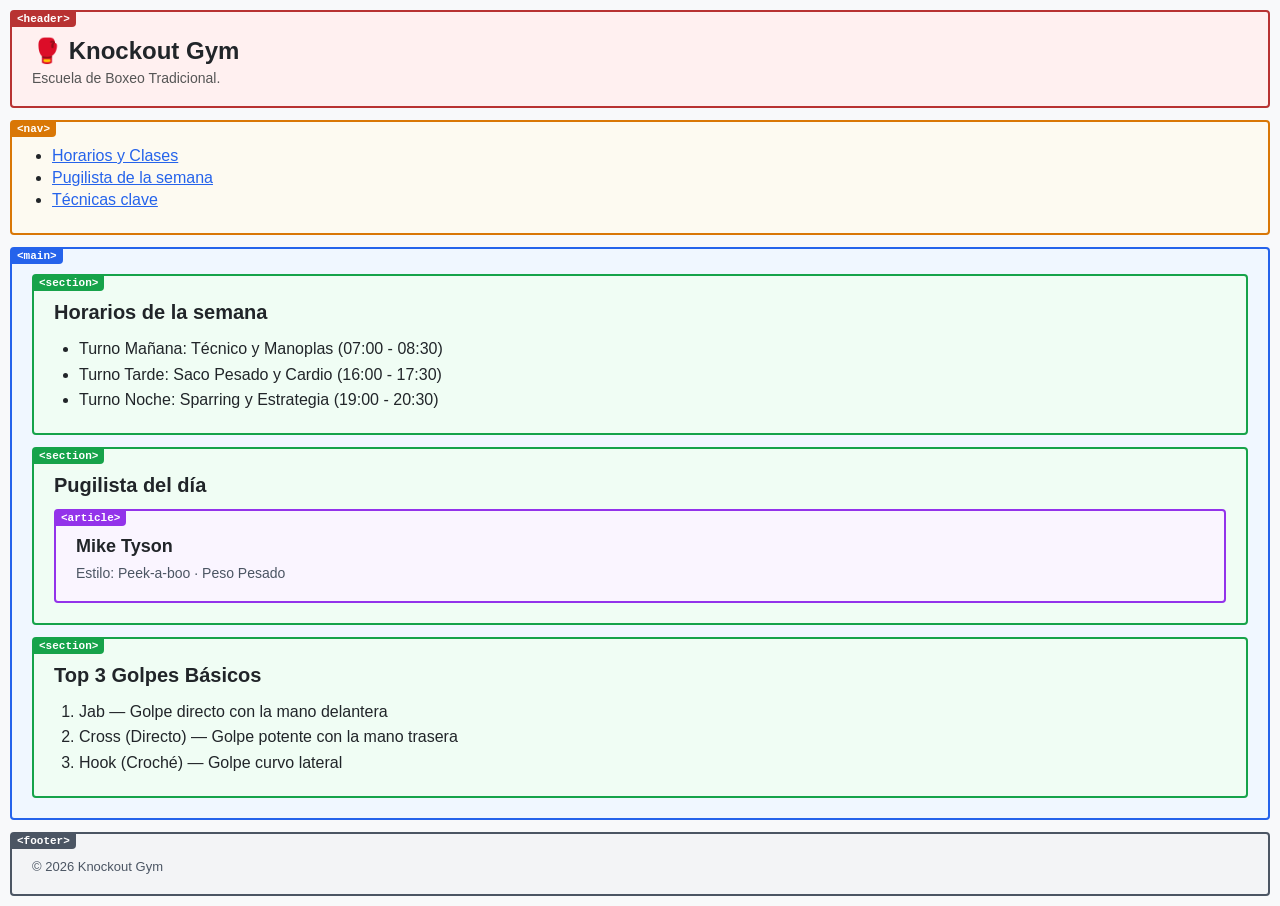
==== index.html @ 9f0edeab "Maquetado referencia a maquetado del ing" ====
<!DOCTYPE html>
<html lang="es">
<head>
    <meta charset="UTF-8">
    <meta name="viewport" content="width=device-width, initial-scale=1.0">
    <title>Maquetado </title>
    <style>
        * {
            box-sizing: border-box;
            margin: 0;
            padding: 0;
            font-family: Arial, Helvetica, sans-serif;
        }

        body {
            background-color: #f8f9fa;
            padding: 10px;
            color: #212529;
            display: flex;
            flex-direction: column;
            gap: 12px;
        }

        header, nav, main, section, article, footer {
            position: relative;
            border-radius: 4px;
            padding: 25px 20px 20px 20px;
        }

        header::before, nav::before, main::before, section::before, article::before, footer::before {
            position: absolute;
            top: -1px;
            left: -1px;
            font-size: 11px;
            font-weight: bold;
            font-family: monospace;
            color: #ffffff;
            padding: 2px 6px;
            border-bottom-right-radius: 4px;
            border-top-left-radius: 4px;
        }

        header {
            border: 2px solid #b83232;
            background-color: #fff0f0;
        }
        header::before {
            content: "<header>";
            background-color: #b83232;
        }
        header h1 {
            font-size: 24px;
            margin-bottom: 5px;
        }
        header p {
            font-size: 14px;
            color: #555;
        }

        nav {
            border: 2px solid #d97706;
            background-color: #fffbeeb3;
        }
        nav::before {
            content: "<nav>";
            background-color: #d97706;
        }
        nav ul {
            list-style: disc;
            padding-left: 20px;
        }
        nav li {
            margin-bottom: 4px;
        }
        nav a {
            color: #2563eb;
            text-decoration: underline;
        }

        main {
            border: 2px solid #2563eb;
            background-color: #f0f7ff;
            display: flex;
            flex-direction: column;
            gap: 12px;
        }
        main::before {
            content: "<main>";
            background-color: #2563eb;
        }

        section {
            border: 2px solid #16a34a;
            background-color: #f0fdf4;
        }
        section::before {
            content: "<section>";
            background-color: #16a34a;
        }
        section h2 {
            font-size: 20px;
            margin-bottom: 12px;
        }
        section ul, section ol {
            padding-left: 25px;
            line-height: 1.6;
        }

        article {
            border: 2px solid #9333ea;
            background-color: #faf5ff;
            margin-top: 10px;
        }
        article::before {
            content: "<article>";
            background-color: #9333ea;
        }
        article h3 {
            font-size: 18px;
            margin-bottom: 8px;
        }
        article p {
            font-size: 14px;
            color: #4b5563;
        }

        footer {
            border: 2px solid #4b5563;
            background-color: #f3f4f6;
            font-size: 13px;
            color: #4b5563;
        }
        footer::before {
            content: "<footer>";
            background-color: #4b5563;
        }
    </style>
</head>
<body>

    <header>
        <h1>🥊 Knockout Gym</h1>
        <p>Escuela de Boxeo Tradicional.</p>
    </header>

    <nav>
        <ul>
            <li><a href="#horarios">Horarios y Clases</a></li>
            <li><a href="#destacado">Pugilista de la semana</a></li>
            <li><a href="#tecnicas">Técnicas clave</a></li>
        </ul>
    </nav>

    <main>

        <section id="horarios">
            <h2>Horarios de la semana</h2>
            <ul>
                <li>Turno Mañana: Técnico y Manoplas (07:00 - 08:30)</li>
                <li>Turno Tarde: Saco Pesado y Cardio (16:00 - 17:30)</li>
                <li>Turno Noche: Sparring y Estrategia (19:00 - 20:30)</li>
            </ul>
        </section>

        <section id="destacado">
            <h2>Pugilista del día</h2>
            <article>
                <h3>Mike Tyson</h3>
                <p>Estilo: Peek-a-boo · Peso Pesado</p>
            </article>
        </section>

        <section id="tecnicas">
            <h2>Top 3 Golpes Básicos</h2>
            <ol>
                <li>Jab — Golpe directo con la mano delantera</li>
                <li>Cross (Directo) — Golpe potente con la mano trasera</li>
                <li>Hook (Croché) — Golpe curvo lateral</li>
            </ol>
        </section>

    </main>

    <footer>
        <p>&copy; 2026 Knockout Gym</p>
    </footer>

</body>
</html>
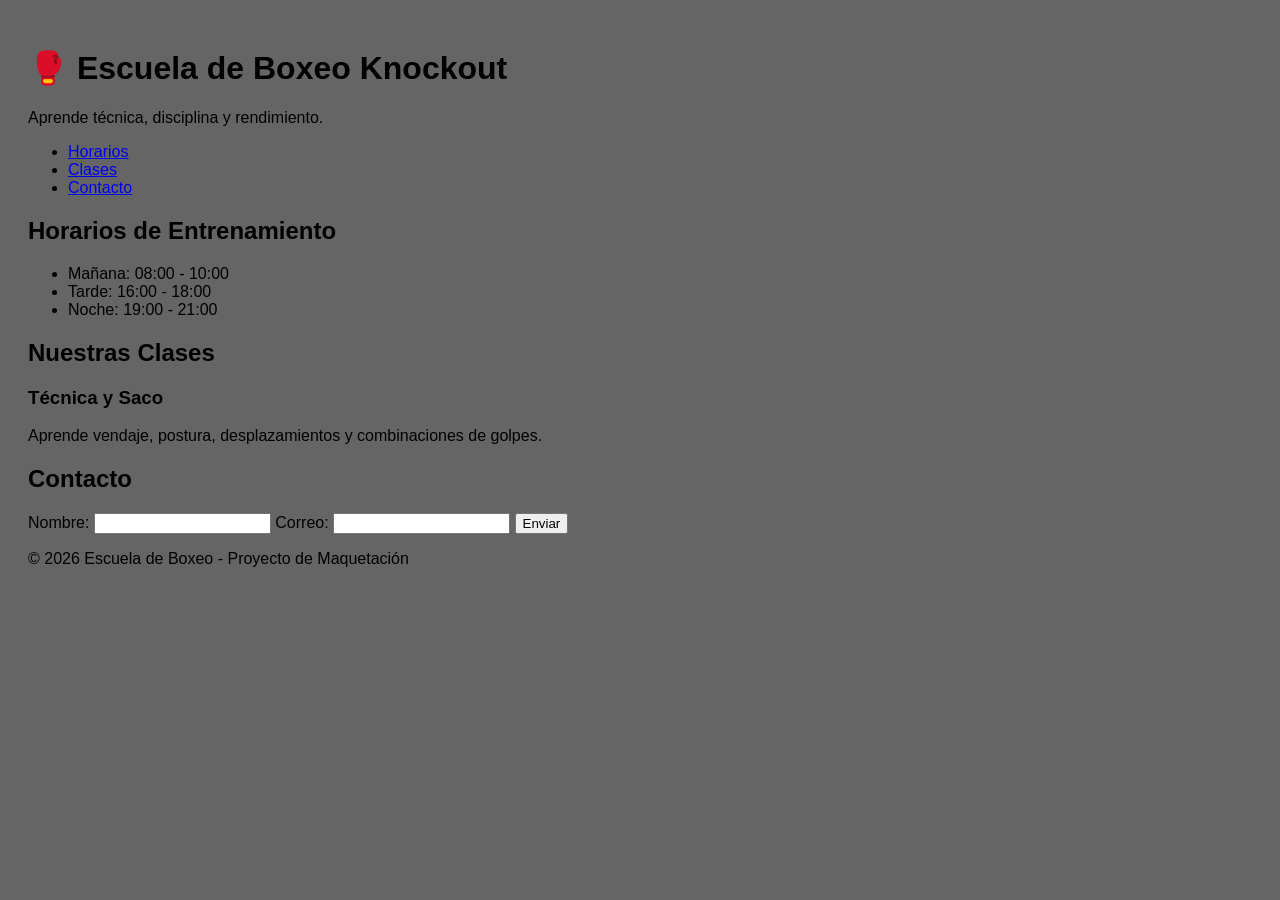
==== commit f40d6a17: "Estilos Creación del archivo CSS" ====
--- a/index.html
+++ b/index.html
@@ -2,188 +2,61 @@
 <html lang="es">
 <head>
     <meta charset="UTF-8">
-    <meta name="viewport" content="width=device-width, initial-scale=1.0">
-    <title>Maquetado </title>
-    <style>
-        * {
-            box-sizing: border-box;
-            margin: 0;
-            padding: 0;
-            font-family: Arial, Helvetica, sans-serif;
-        }
-
-        body {
-            background-color: #f8f9fa;
-            padding: 10px;
-            color: #212529;
-            display: flex;
-            flex-direction: column;
-            gap: 12px;
-        }
-
-        header, nav, main, section, article, footer {
-            position: relative;
-            border-radius: 4px;
-            padding: 25px 20px 20px 20px;
-        }
-
-        header::before, nav::before, main::before, section::before, article::before, footer::before {
-            position: absolute;
-            top: -1px;
-            left: -1px;
-            font-size: 11px;
-            font-weight: bold;
-            font-family: monospace;
-            color: #ffffff;
-            padding: 2px 6px;
-            border-bottom-right-radius: 4px;
-            border-top-left-radius: 4px;
-        }
-
-        header {
-            border: 2px solid #b83232;
-            background-color: #fff0f0;
-        }
-        header::before {
-            content: "<header>";
-            background-color: #b83232;
-        }
-        header h1 {
-            font-size: 24px;
-            margin-bottom: 5px;
-        }
-        header p {
-            font-size: 14px;
-            color: #555;
-        }
-
-        nav {
-            border: 2px solid #d97706;
-            background-color: #fffbeeb3;
-        }
-        nav::before {
-            content: "<nav>";
-            background-color: #d97706;
-        }
-        nav ul {
-            list-style: disc;
-            padding-left: 20px;
-        }
-        nav li {
-            margin-bottom: 4px;
-        }
-        nav a {
-            color: #2563eb;
-            text-decoration: underline;
-        }
-
-        main {
-            border: 2px solid #2563eb;
-            background-color: #f0f7ff;
-            display: flex;
-            flex-direction: column;
-            gap: 12px;
-        }
-        main::before {
-            content: "<main>";
-            background-color: #2563eb;
-        }
-
-        section {
-            border: 2px solid #16a34a;
-            background-color: #f0fdf4;
-        }
-        section::before {
-            content: "<section>";
-            background-color: #16a34a;
-        }
-        section h2 {
-            font-size: 20px;
-            margin-bottom: 12px;
-        }
-        section ul, section ol {
-            padding-left: 25px;
-            line-height: 1.6;
-        }
-
-        article {
-            border: 2px solid #9333ea;
-            background-color: #faf5ff;
-            margin-top: 10px;
-        }
-        article::before {
-            content: "<article>";
-            background-color: #9333ea;
-        }
-        article h3 {
-            font-size: 18px;
-            margin-bottom: 8px;
-        }
-        article p {
-            font-size: 14px;
-            color: #4b5563;
-        }
-
-        footer {
-            border: 2px solid #4b5563;
-            background-color: #f3f4f6;
-            font-size: 13px;
-            color: #4b5563;
-        }
-        footer::before {
-            content: "<footer>";
-            background-color: #4b5563;
-        }
-    </style>
+    <title>Escuela de Boxeo</title>
+    <link rel="stylesheet" href="style.css">
 </head>
 <body>
 
     <header>
-        <h1>🥊 Knockout Gym</h1>
-        <p>Escuela de Boxeo Tradicional.</p>
+        <h1>🥊 Escuela de Boxeo Knockout</h1>
+        <p>Aprende técnica, disciplina y rendimiento.</p>
     </header>
 
     <nav>
         <ul>
-            <li><a href="#horarios">Horarios y Clases</a></li>
-            <li><a href="#destacado">Pugilista de la semana</a></li>
-            <li><a href="#tecnicas">Técnicas clave</a></li>
+            <li><a href="#horarios">Horarios</a></li>
+            <li><a href="#clases">Clases</a></li>
+            <li><a href="#contacto">Contacto</a></li>
         </ul>
     </nav>
 
     <main>
 
         <section id="horarios">
-            <h2>Horarios de la semana</h2>
+            <h2>Horarios de Entrenamiento</h2>
             <ul>
-                <li>Turno Mañana: Técnico y Manoplas (07:00 - 08:30)</li>
-                <li>Turno Tarde: Saco Pesado y Cardio (16:00 - 17:30)</li>
-                <li>Turno Noche: Sparring y Estrategia (19:00 - 20:30)</li>
+                <li>Mañana: 08:00 - 10:00</li>
+                <li>Tarde: 16:00 - 18:00</li>
+                <li>Noche: 19:00 - 21:00</li>
             </ul>
         </section>
 
-        <section id="destacado">
-            <h2>Pugilista del día</h2>
+        <section id="clases">
+            <h2>Nuestras Clases</h2>
             <article>
-                <h3>Mike Tyson</h3>
-                <p>Estilo: Peek-a-boo · Peso Pesado</p>
+                <h3>Técnica y Saco</h3>
+                <p>Aprende vendaje, postura, desplazamientos y combinaciones de golpes.</p>
             </article>
         </section>
 
-        <section id="tecnicas">
-            <h2>Top 3 Golpes Básicos</h2>
-            <ol>
-                <li>Jab — Golpe directo con la mano delantera</li>
-                <li>Cross (Directo) — Golpe potente con la mano trasera</li>
-                <li>Hook (Croché) — Golpe curvo lateral</li>
-            </ol>
+        <section id="contacto">
+            <h2>Contacto</h2>
+            <form action="#" method="POST">
+                <label for="nombre">Nombre:</label>
+                <input type="text" id="nombre" name="nombre" required>
+
+                <label for="email">Correo:</label>
+                <input type="email" id="email" name="email" required>
+
+                <button type="submit">Enviar</button>
+            </form>
         </section>
 
     </main>
 
     <footer>
-        <p>&copy; 2026 Knockout Gym</p>
+        <p>&copy; 2026 Escuela de Boxeo - Proyecto de Maquetación</p>
     </footer>
 
 </body>
-</html>
+</html>
--- a/style.css
+++ b/style.css
@@ -0,0 +1,5 @@
+body {
+    font-family: Arial, sans-serif;
+    background-color: #666565;
+    padding: 20px;
+}
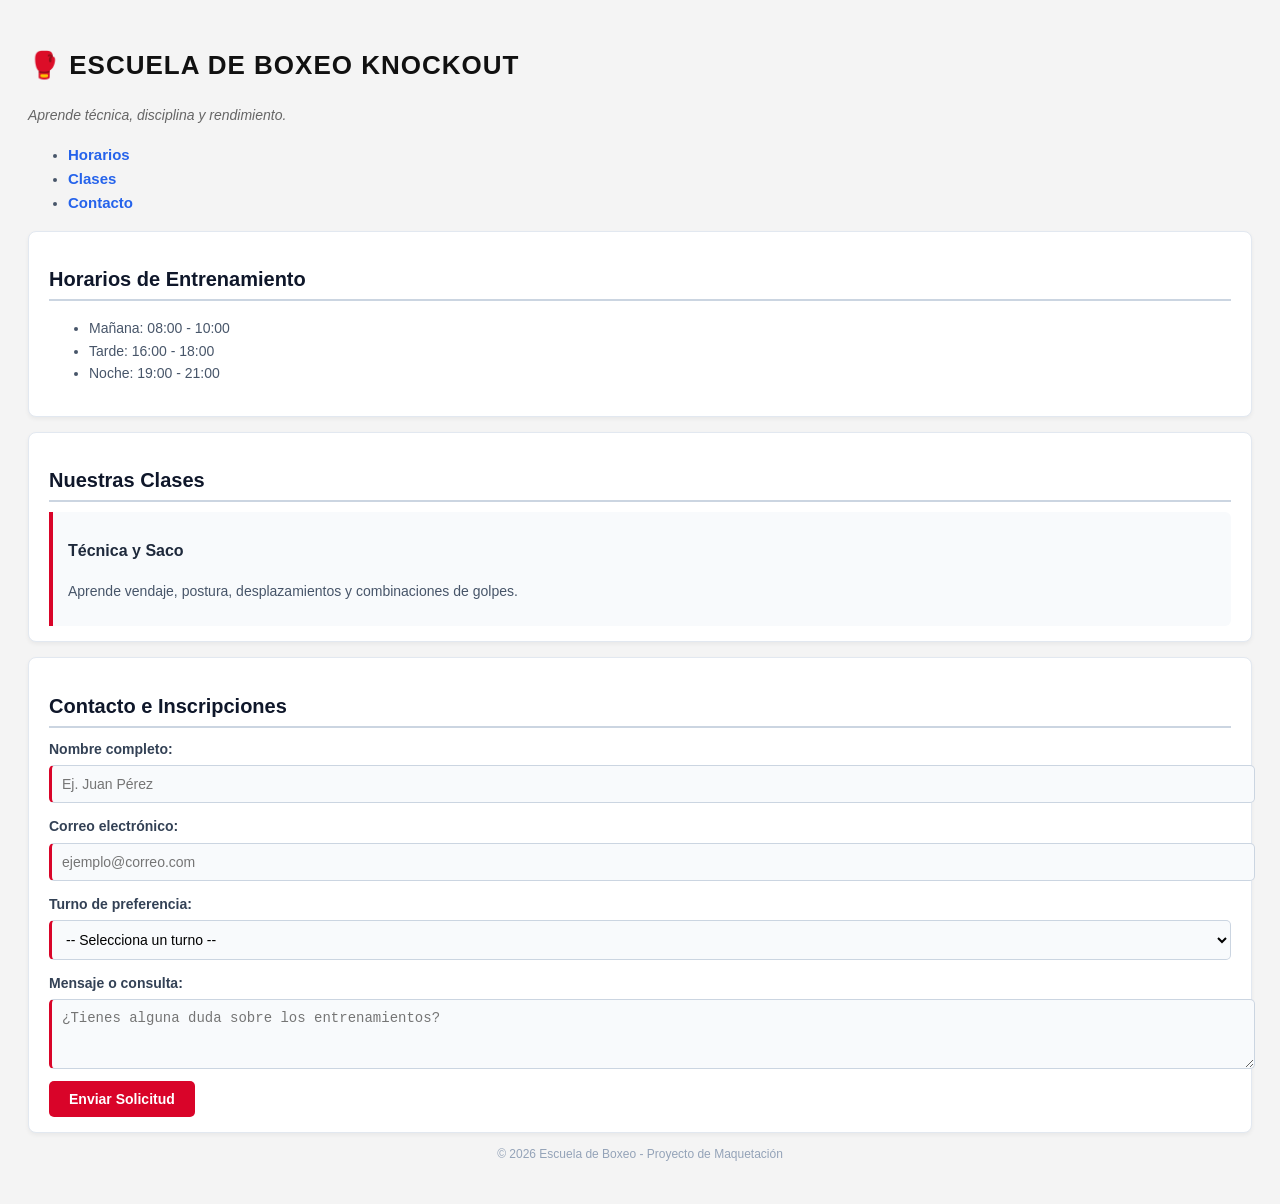
==== commit 5fd3cfdb: "Formulario Se agrego el formulario en html y css" ====
--- a/index.html
+++ b/index.html
@@ -40,15 +40,34 @@
         </section>
 
         <section id="contacto">
-            <h2>Contacto</h2>
+            <h2>Contacto e Inscripciones</h2>
             <form action="#" method="POST">
-                <label for="nombre">Nombre:</label>
-                <input type="text" id="nombre" name="nombre" required>
+                <div class="grupo-campo">
+                    <label for="nombre">Nombre completo:</label>
+                    <input type="text" id="nombre" name="nombre" placeholder="Ej. Juan Pérez" required>
+                </div>
 
-                <label for="email">Correo:</label>
-                <input type="email" id="email" name="email" required>
+                <div class="grupo-campo">
+                    <label for="email">Correo electrónico:</label>
+                    <input type="email" id="email" name="email" placeholder="ejemplo@correo.com" required>
+                </div>
 
-                <button type="submit">Enviar</button>
+                <div class="grupo-campo">
+                    <label for="turno">Turno de preferencia:</label>
+                    <select id="turno" name="turno" required>
+                        <option value="">-- Selecciona un turno --</option>
+                        <option value="manana">Mañana</option>
+                        <option value="tarde">Tarde</option>
+                        <option value="noche">Noche</option>
+                    </select>
+                </div>
+
+                <div class="grupo-campo">
+                    <label for="mensaje">Mensaje o consulta:</label>
+                    <textarea id="mensaje" name="mensaje" rows="3" placeholder="¿Tienes alguna duda sobre los entrenamientos?" required></textarea>
+                </div>
+
+                <button type="submit">Enviar Solicitud</button>
             </form>
         </section>
 
--- a/style.css
+++ b/style.css
@@ -1,5 +1,150 @@
 body {
     font-family: Arial, sans-serif;
-    background-color: #666565;
+    line-height: 1.6;       
+    color: #333333;          
+    background-color: #f4f4f4;
     padding: 20px;
+}
+
+
+header h1 {
+    font-size: 26px;
+    font-weight: bold;
+    color: #111111;
+    text-transform: uppercase;  
+    letter-spacing: 1px;      
+}
+
+header p {
+    font-size: 14px;
+    color: #666666;
+    font-style: italic;       
+}
+
+
+nav a {
+    color: #2563eb;
+    text-decoration: none;      
+    font-weight: bold;
+    font-size: 15px;
+}
+
+nav a:hover {
+    text-decoration: underline; 
+}
+
+
+section h2 {
+    font-size: 20px;
+    color: #0f172a;
+    border-bottom: 2px solid #cbd5e1; 
+    padding-bottom: 4px;
+    margin-bottom: 10px;
+}
+
+
+article h3 {
+    font-size: 16px;
+    color: #1e293b;
+    font-weight: bold;
+}
+
+
+p, li {
+    font-size: 14px;
+    color: #475569;
+}
+
+
+label {
+    font-size: 14px;
+    font-weight: bold;
+    color: #334155;
+}
+
+
+footer p {
+    font-size: 12px;
+    color: #94a3b8;
+    text-align: center;
+}
+
+
+main {
+    display: flex;
+    flex-direction: column;
+    gap: 15px;                  
+    margin-top: 15px;
+}
+
+
+section {
+    background-color: #ffffff;  
+    border: 1px solid #e2e8f0;  
+    border-radius: 8px;       
+    padding: 15px 20px;      
+    box-shadow: 0 2px 4px rgba(0, 0, 0, 0.05); 
+}
+
+
+article {
+    background-color: #f8fafc;
+    border-left: 4px solid #d90429; 
+    padding: 10px 15px;
+    border-radius: 0 6px 6px 0;
+    margin-top: 10px;
+}
+
+
+form {
+    display: flex;
+    flex-direction: column;
+    gap: 12px;                 
+    margin-top: 10px;
+}
+
+.grupo-campo {
+    display: flex;
+    flex-direction: column;
+    gap: 5px;                  
+}
+
+
+form input, form select, form textarea {
+    width: 100%;
+    padding: 10px;
+    border: 1px solid #cbd5e1;
+    border-radius: 5px;
+    font-size: 14px;
+    background-color: #f8fafc;
+    transition: border-color 0.2s ease;
+}
+
+
+form input:focus, form select:focus, form textarea:focus {
+    outline: none;
+    border-color: #2563eb;       
+    background-color: #ffffff;
+}
+
+
+form input:required, form select:required, form textarea:required {
+    border-left: 3px solid #d90429;
+}
+
+
+form button {
+    background-color: #d90429;
+    color: #ffffff;
+    border: none;
+    padding: 10px 20px;
+    font-size: 14px;
+    font-weight: bold;
+    border-radius: 5px;
+    cursor: pointer;
+    align-self: flex-start;     
+}
+
+form button:hover {
+    background-color: #b8001f;   
 }
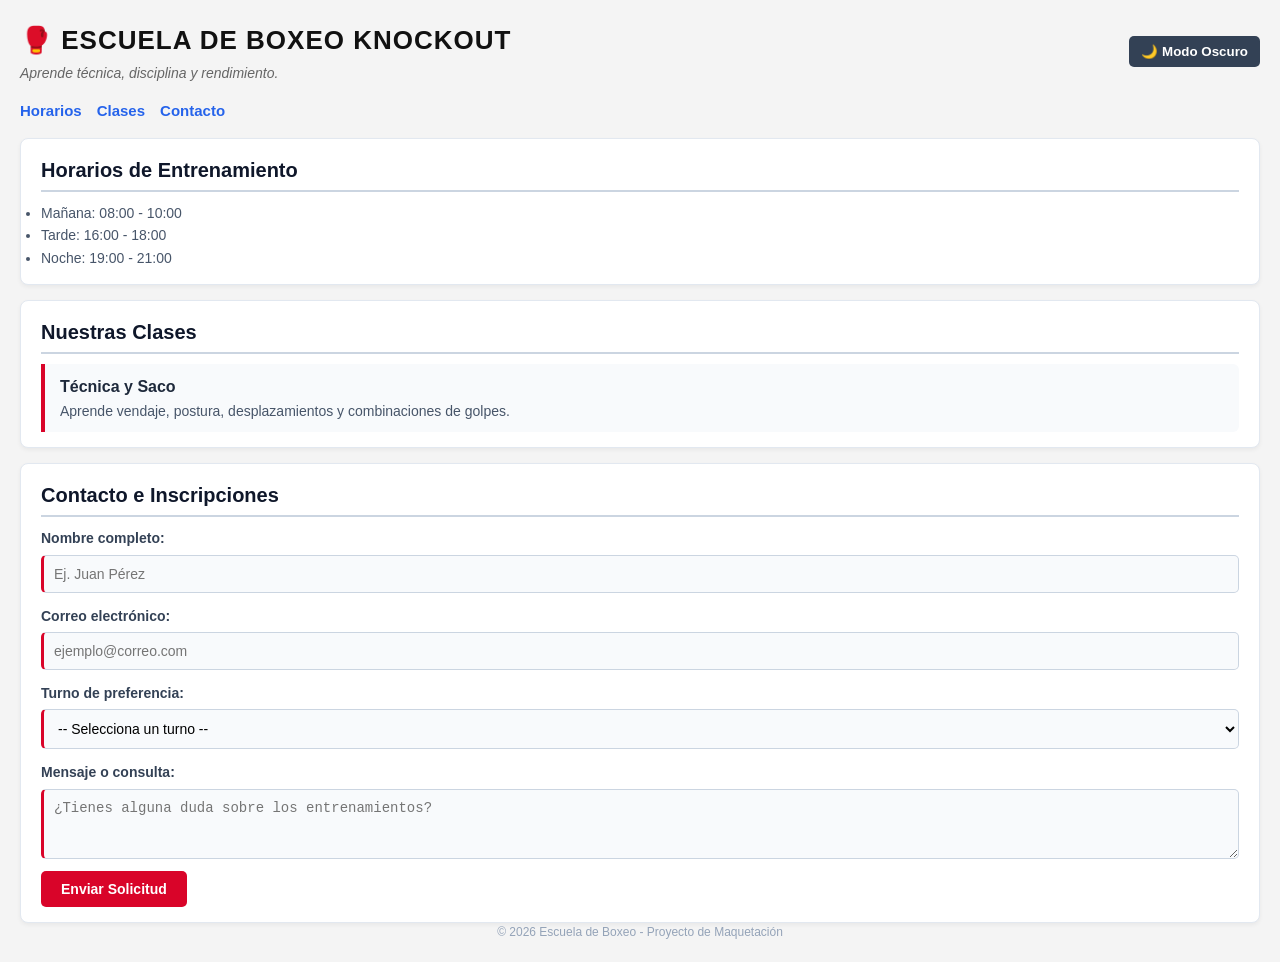
==== commit abdec8d7: "TEMAS Y BARRA Funcion del tema oscuro y claro, boton hamburguesa" ====
--- a/index.html
+++ b/index.html
@@ -2,17 +2,25 @@
 <html lang="es">
 <head>
     <meta charset="UTF-8">
+    <meta name="viewport" content="width=device-width, initial-scale=1.0">
     <title>Escuela de Boxeo</title>
     <link rel="stylesheet" href="style.css">
 </head>
 <body>
 
     <header>
-        <h1>🥊 Escuela de Boxeo Knockout</h1>
-        <p>Aprende técnica, disciplina y rendimiento.</p>
+        <div>
+            <h1>🥊 Escuela de Boxeo Knockout</h1>
+            <p>Aprende técnica, disciplina y rendimiento.</p>
+        </div>
+
+        <button id="btn-tema" aria-label="Cambiar tema">🌙 Modo Oscuro</button>
     </header>
 
-    <nav>
+    <nav> 
+
+        <button id="btn-menu" aria-label="Abrir menú">☰</button>
+
         <ul>
             <li><a href="#horarios">Horarios</a></li>
             <li><a href="#clases">Clases</a></li>
@@ -77,5 +85,7 @@
         <p>&copy; 2026 Escuela de Boxeo - Proyecto de Maquetación</p>
     </footer>
 
+    <script src="script.js"></script>
+
 </body>
 </html>
--- a/style.css
+++ b/style.css
@@ -1,11 +1,74 @@
+*{
+    box-sizing: border-box;
+    margin: 0;
+    padding: 0;
+}
+
 body {
     font-family: Arial, sans-serif;
     line-height: 1.6;       
     color: #333333;          
     background-color: #f4f4f4;
     padding: 20px;
-}
-
+    transition: background-color 0.3s ease, color 0.3s ease;
+}
+
+body.oscuro {
+    background-color: #121212;
+    color: #f1f5f9;
+}
+
+body.oscuro header h1 {
+    color: #ffffff;
+}
+
+body.oscuro header p,
+body.oscuro footer p {
+    color: #94a3b8;
+}
+
+body.oscuro section {
+    background-color: #1e293b;
+    border-color: #334155;
+}
+
+body.oscuro section h2 {
+    color: #f8fafc;
+    border-bottom-color: #475569;
+}
+
+body.oscuro article {
+    background-color: #0f172a;
+}
+
+body.oscuro article h3 {
+    color: #e2e8f0;
+}
+
+body.oscuro p, 
+body.oscuro li, 
+body.oscuro label {
+    color: #cbd5e1;
+}
+
+body.oscuro nav a {
+    color: #60a5fa;
+}
+
+body.oscuro form input, 
+body.oscuro form select, 
+body.oscuro form textarea {
+    background-color: #0f172a;
+    border-color: #334155;
+    color: #ffffff;
+}
+
+header {
+    display: flex;
+    justify-content: space-between;
+    align-items: center;
+    margin-bottom: 15px;
+}
 
 header h1 {
     font-size: 26px;
@@ -21,12 +84,44 @@
     font-style: italic;       
 }
 
+#btn-tema {
+    padding: 8px 12px;
+    background-color: #334155;
+    color: #ffffff;
+    border: none;
+    border-radius: 5px;
+    cursor: pointer;
+    font-weight: bold;
+}
+
+nav {
+    margin-bottom: 15px;
+}
+
+#btn-menu {
+    display: none;
+    font-size: 24px;
+    background: none;
+    border: 1px solid #cbd5e1;
+    padding: 5px 12px;
+    border-radius: 5px;
+    cursor: pointer;
+    color: inherit;
+}
 
 nav a {
     color: #2563eb;
     text-decoration: none;      
     font-weight: bold;
     font-size: 15px;
+}
+
+nav ul {
+    display: flex;             
+    gap: 15px;                 
+    list-style: none;          
+    padding: 0;
+    margin: 0;
 }
 
 nav a:hover {
@@ -112,6 +207,7 @@
 
 form input, form select, form textarea {
     width: 100%;
+    max-width: 100%;
     padding: 10px;
     border: 1px solid #cbd5e1;
     border-radius: 5px;
@@ -147,4 +243,35 @@
 
 form button:hover {
     background-color: #b8001f;   
+}
+
+@media (max-width: 600px) {
+
+    body {
+        padding: 10px;
+    }
+
+    #btn-menu {
+        display: block;
+        margin-bottom: 10px;
+    }
+
+    nav ul {
+        display: none;
+        flex-direction: column;
+        gap: 10px;
+    }
+
+    nav ul.abierto {
+        display: flex;
+    }
+
+    section {
+        padding: 12px 15px;
+    }
+
+    form button {
+        width: 100%;
+        text-align: center;
+    }
 }
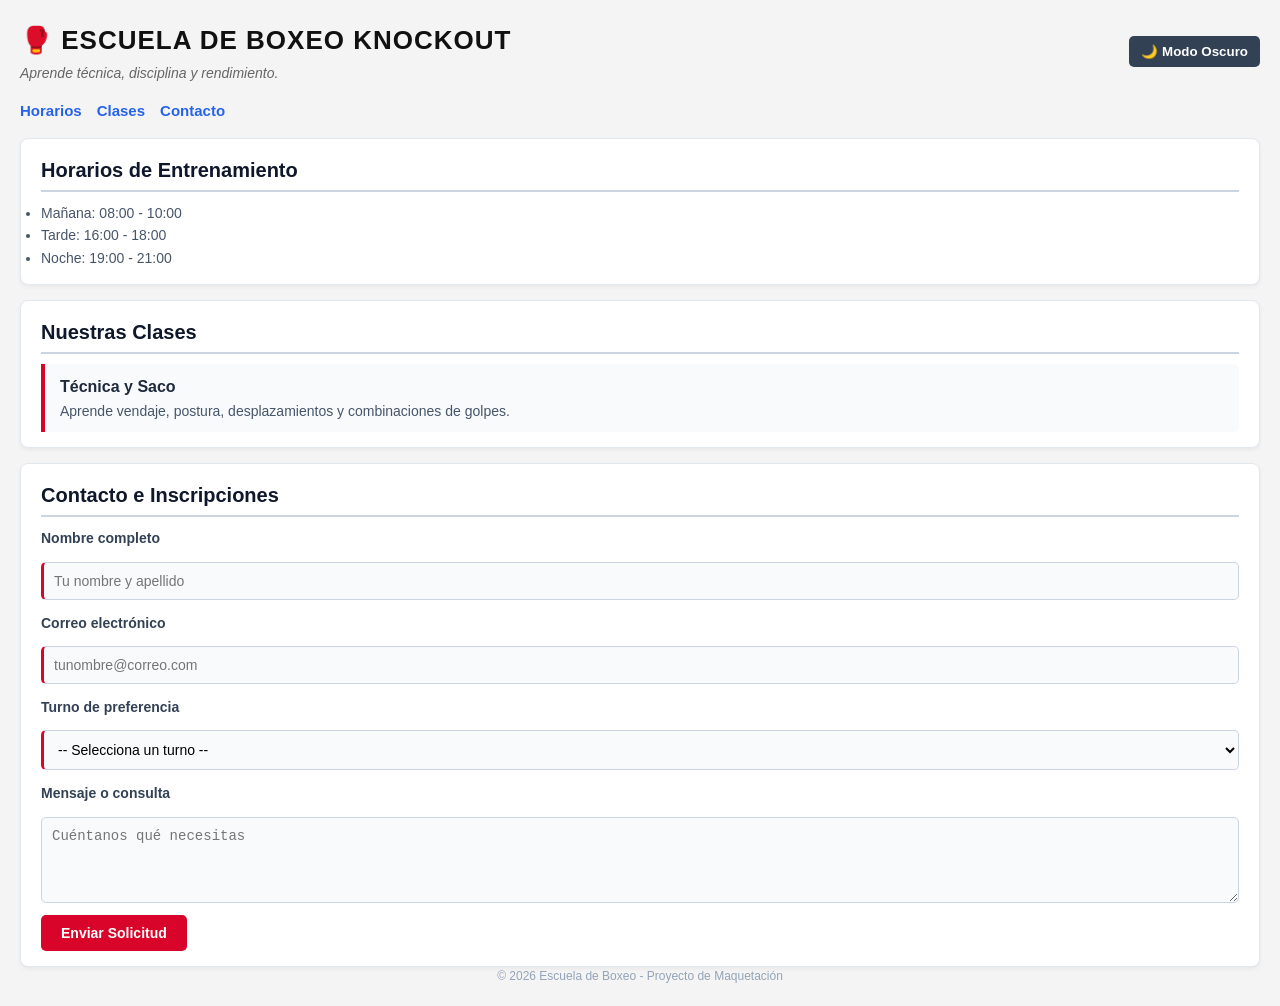
==== commit 69e76272: "Se agrego un aviso basico" ====
--- a/index.html
+++ b/index.html
@@ -47,35 +47,30 @@
             </article>
         </section>
 
-        <section id="contacto">
+        <section id="contacto" class="tarjeta">
             <h2>Contacto e Inscripciones</h2>
-            <form action="#" method="POST">
-                <div class="grupo-campo">
-                    <label for="nombre">Nombre completo:</label>
-                    <input type="text" id="nombre" name="nombre" placeholder="Ej. Juan Pérez" required>
-                </div>
 
-                <div class="grupo-campo">
-                    <label for="email">Correo electrónico:</label>
-                    <input type="email" id="email" name="email" placeholder="ejemplo@correo.com" required>
-                </div>
+            <form id="form-pedido" novalidate>
+                <label for="nombre">Nombre completo</label>
+                <input type="text" id="nombre" name="nombre" placeholder="Tu nombre y apellido" required>
 
-                <div class="grupo-campo">
-                    <label for="turno">Turno de preferencia:</label>
-                    <select id="turno" name="turno" required>
-                        <option value="">-- Selecciona un turno --</option>
-                        <option value="manana">Mañana</option>
-                        <option value="tarde">Tarde</option>
-                        <option value="noche">Noche</option>
-                    </select>
-                </div>
+                <label for="correo">Correo electrónico</label>
+                <input type="email" id="correo" name="correo" placeholder="tunombre@correo.com" required>
 
-                <div class="grupo-campo">
-                    <label for="mensaje">Mensaje o consulta:</label>
-                    <textarea id="mensaje" name="mensaje" rows="3" placeholder="¿Tienes alguna duda sobre los entrenamientos?" required></textarea>
-                </div>
+                <label for="turno">Turno de preferencia</label>
+                <select id="turno" name="turno" required>
+                    <option value="">-- Selecciona un turno --</option>
+                    <option value="manana">Mañana</option>
+                    <option value="tarde">Tarde</option>
+                    <option value="noche">Noche</option>
+                </select>
+
+                <label for="pedido">Mensaje o consulta</label>
+                <textarea id="pedido" name="pedido" rows="4" placeholder="Cuéntanos qué necesitas"></textarea>
 
                 <button type="submit">Enviar Solicitud</button>
+
+                <p id="error-pedido" class="aviso"></p>
             </form>
         </section>
 
--- a/style.css
+++ b/style.css
@@ -245,6 +245,30 @@
     background-color: #b8001f;   
 }
 
+.aviso {
+    display: none;
+    margin-top: 10px;
+    padding: 10px;
+    border-radius: 5px;
+    font-size: 14px;
+    font-weight: bold;
+}
+
+.aviso.error {
+    display: block;
+    background-color: #fee2e2;
+    color: #dc2626;
+    border: 1px solid #fca5a5;
+}
+
+.aviso.exito {
+    display: block;
+    background-color: #dcfce7;
+    color: #16a34a;
+    border: 1px solid #86efac;
+}
+
+
 @media (max-width: 600px) {
 
     body {
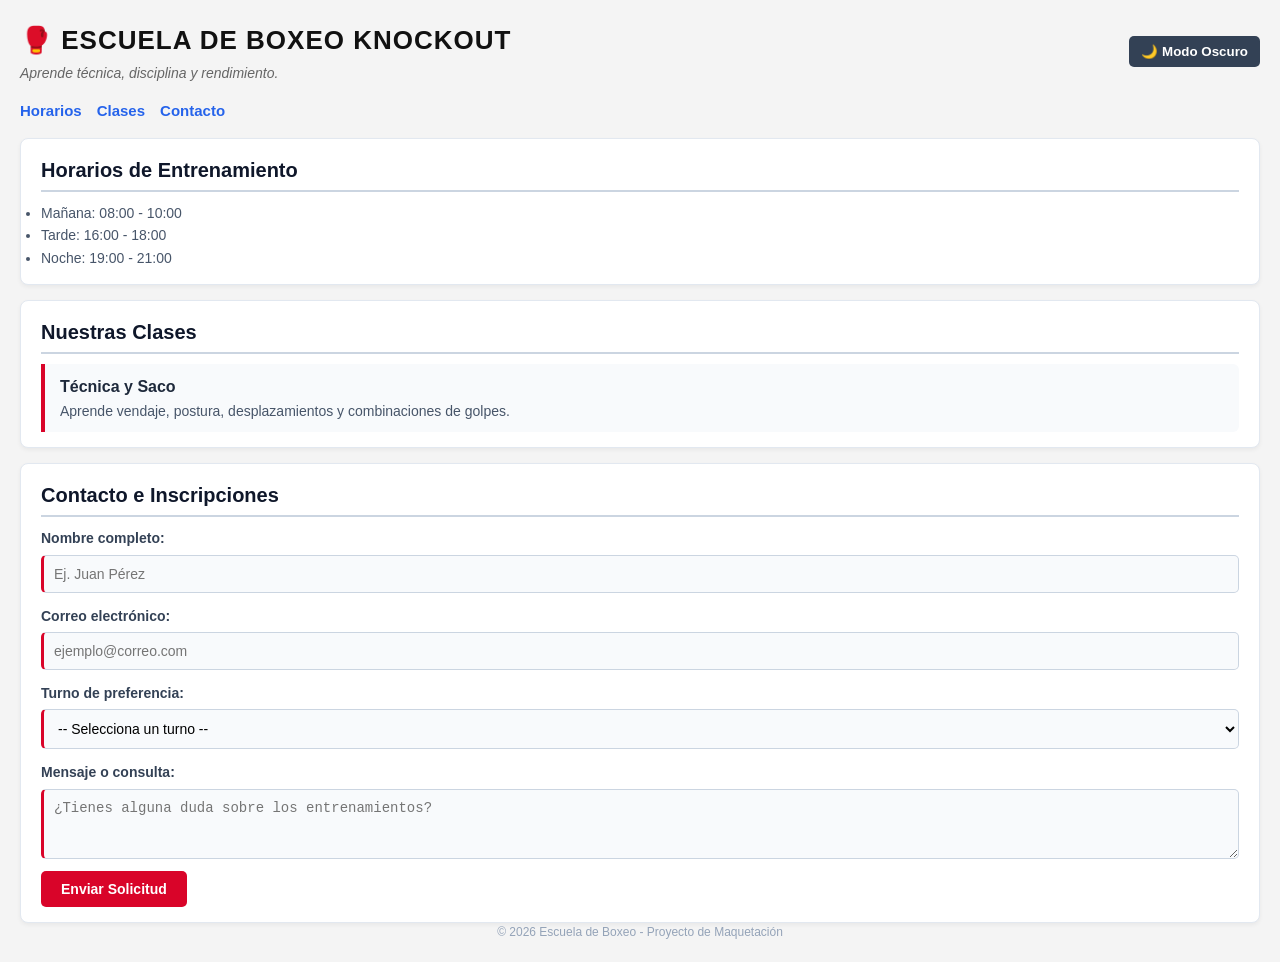
==== commit d116a0d7: "modificaciones Tube problemas con el js y recurria la ia para q lo arregle, no pude encontrar el err" ====
--- a/index.html
+++ b/index.html
@@ -18,7 +18,6 @@
     </header>
 
     <nav> 
-
         <button id="btn-menu" aria-label="Abrir menú">☰</button>
 
         <ul>
@@ -47,30 +46,38 @@
             </article>
         </section>
 
-        <section id="contacto" class="tarjeta">
+        <section id="contacto">
             <h2>Contacto e Inscripciones</h2>
 
-            <form id="form-pedido" novalidate>
-                <label for="nombre">Nombre completo</label>
-                <input type="text" id="nombre" name="nombre" placeholder="Tu nombre y apellido" required>
+            <form id="form-contacto" novalidate>
+                <div class="grupo-campo">
+                    <label for="nombre">Nombre completo:</label>
+                    <input type="text" id="nombre" name="nombre" placeholder="Ej. Juan Pérez" required>
+                </div>
 
-                <label for="correo">Correo electrónico</label>
-                <input type="email" id="correo" name="correo" placeholder="tunombre@correo.com" required>
+                <div class="grupo-campo">
+                    <label for="email">Correo electrónico:</label>
+                    <input type="email" id="email" name="email" placeholder="ejemplo@correo.com" required>
+                </div>
 
-                <label for="turno">Turno de preferencia</label>
-                <select id="turno" name="turno" required>
-                    <option value="">-- Selecciona un turno --</option>
-                    <option value="manana">Mañana</option>
-                    <option value="tarde">Tarde</option>
-                    <option value="noche">Noche</option>
-                </select>
+                <div class="grupo-campo">
+                    <label for="turno">Turno de preferencia:</label>
+                    <select id="turno" name="turno" required>
+                        <option value="">-- Selecciona un turno --</option>
+                        <option value="manana">Mañana</option>
+                        <option value="tarde">Tarde</option>
+                        <option value="noche">Noche</option>
+                    </select>
+                </div>
 
-                <label for="pedido">Mensaje o consulta</label>
-                <textarea id="pedido" name="pedido" rows="4" placeholder="Cuéntanos qué necesitas"></textarea>
+                <div class="grupo-campo">
+                    <label for="mensaje">Mensaje o consulta:</label>
+                    <textarea id="mensaje" name="mensaje" rows="3" placeholder="¿Tienes alguna duda sobre los entrenamientos?" required></textarea>
+                </div>
 
                 <button type="submit">Enviar Solicitud</button>
 
-                <p id="error-pedido" class="aviso"></p>
+                <p id="aviso-contacto" class="aviso"></p>
             </form>
         </section>
 
--- a/style.css
+++ b/style.css
@@ -1,4 +1,4 @@
-*{
+* {
     box-sizing: border-box;
     margin: 0;
     padding: 0;
@@ -128,7 +128,6 @@
     text-decoration: underline; 
 }
 
-
 section h2 {
     font-size: 20px;
     color: #0f172a;
@@ -137,26 +136,22 @@
     margin-bottom: 10px;
 }
 
-
 article h3 {
     font-size: 16px;
     color: #1e293b;
     font-weight: bold;
 }
 
-
 p, li {
     font-size: 14px;
     color: #475569;
 }
 
-
 label {
     font-size: 14px;
     font-weight: bold;
     color: #334155;
 }
-
 
 footer p {
     font-size: 12px;
@@ -164,14 +159,12 @@
     text-align: center;
 }
 
-
 main {
     display: flex;
     flex-direction: column;
     gap: 15px;                  
     margin-top: 15px;
 }
-
 
 section {
     background-color: #ffffff;  
@@ -181,7 +174,6 @@
     box-shadow: 0 2px 4px rgba(0, 0, 0, 0.05); 
 }
 
-
 article {
     background-color: #f8fafc;
     border-left: 4px solid #d90429; 
@@ -190,7 +182,6 @@
     margin-top: 10px;
 }
 
-
 form {
     display: flex;
     flex-direction: column;
@@ -203,7 +194,6 @@
     flex-direction: column;
     gap: 5px;                  
 }
-
 
 form input, form select, form textarea {
     width: 100%;
@@ -216,19 +206,16 @@
     transition: border-color 0.2s ease;
 }
 
-
 form input:focus, form select:focus, form textarea:focus {
     outline: none;
     border-color: #2563eb;       
     background-color: #ffffff;
 }
 
-
 form input:required, form select:required, form textarea:required {
     border-left: 3px solid #d90429;
 }
 
-
 form button {
     background-color: #d90429;
     color: #ffffff;
@@ -245,9 +232,10 @@
     background-color: #b8001f;   
 }
 
+/* PASO 2: CSS PARA LOS AVISOS */
 .aviso {
     display: none;
-    margin-top: 10px;
+    margin-top: 14px;
     padding: 10px;
     border-radius: 5px;
     font-size: 14px;
@@ -256,21 +244,19 @@
 
 .aviso.error {
     display: block;
-    background-color: #fee2e2;
-    color: #dc2626;
-    border: 1px solid #fca5a5;
+    color: #b3261e;
+    background-color: #fce8e6;
+    border: 1px solid #f5c2c0;
 }
 
 .aviso.exito {
     display: block;
-    background-color: #dcfce7;
-    color: #16a34a;
-    border: 1px solid #86efac;
-}
-
+    color: #1a7f4f;
+    background-color: #e6f4ea;
+    border: 1px solid #b7e1cd;
+}
 
 @media (max-width: 600px) {
-
     body {
         padding: 10px;
     }
